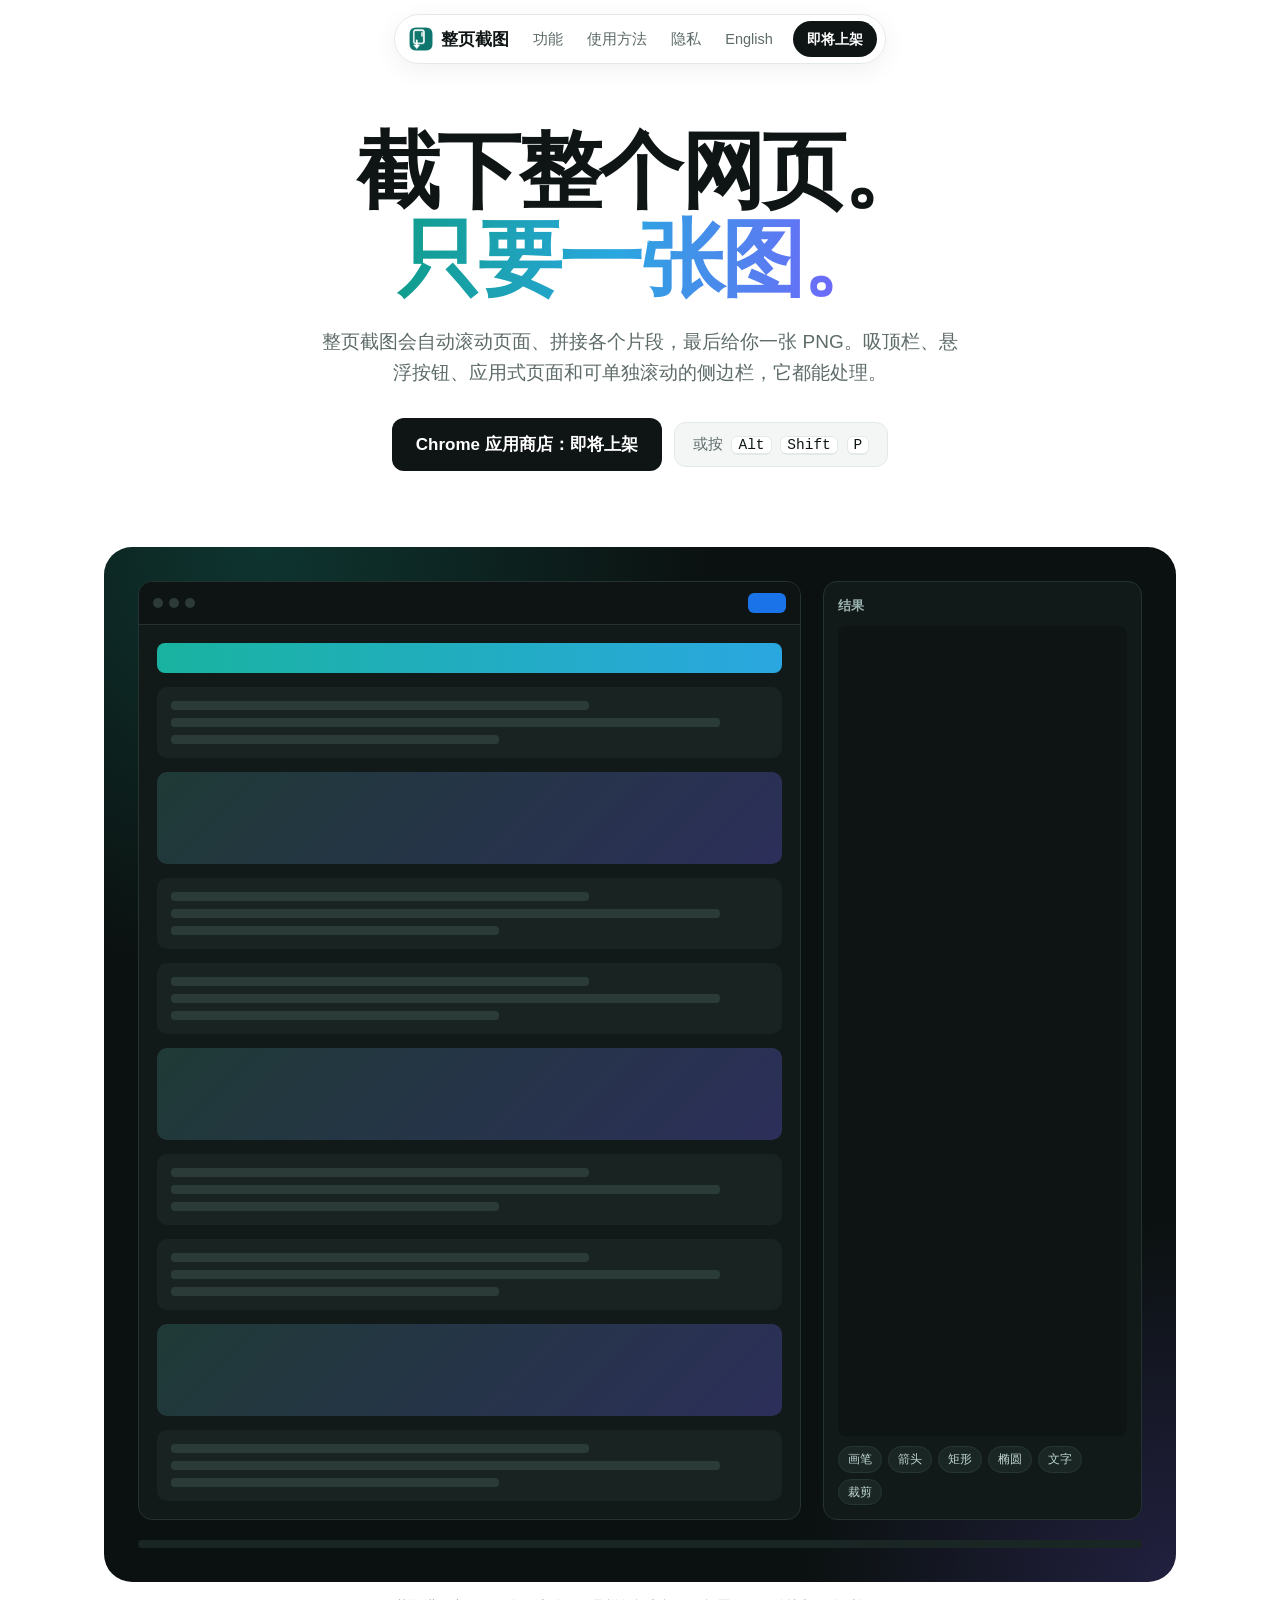
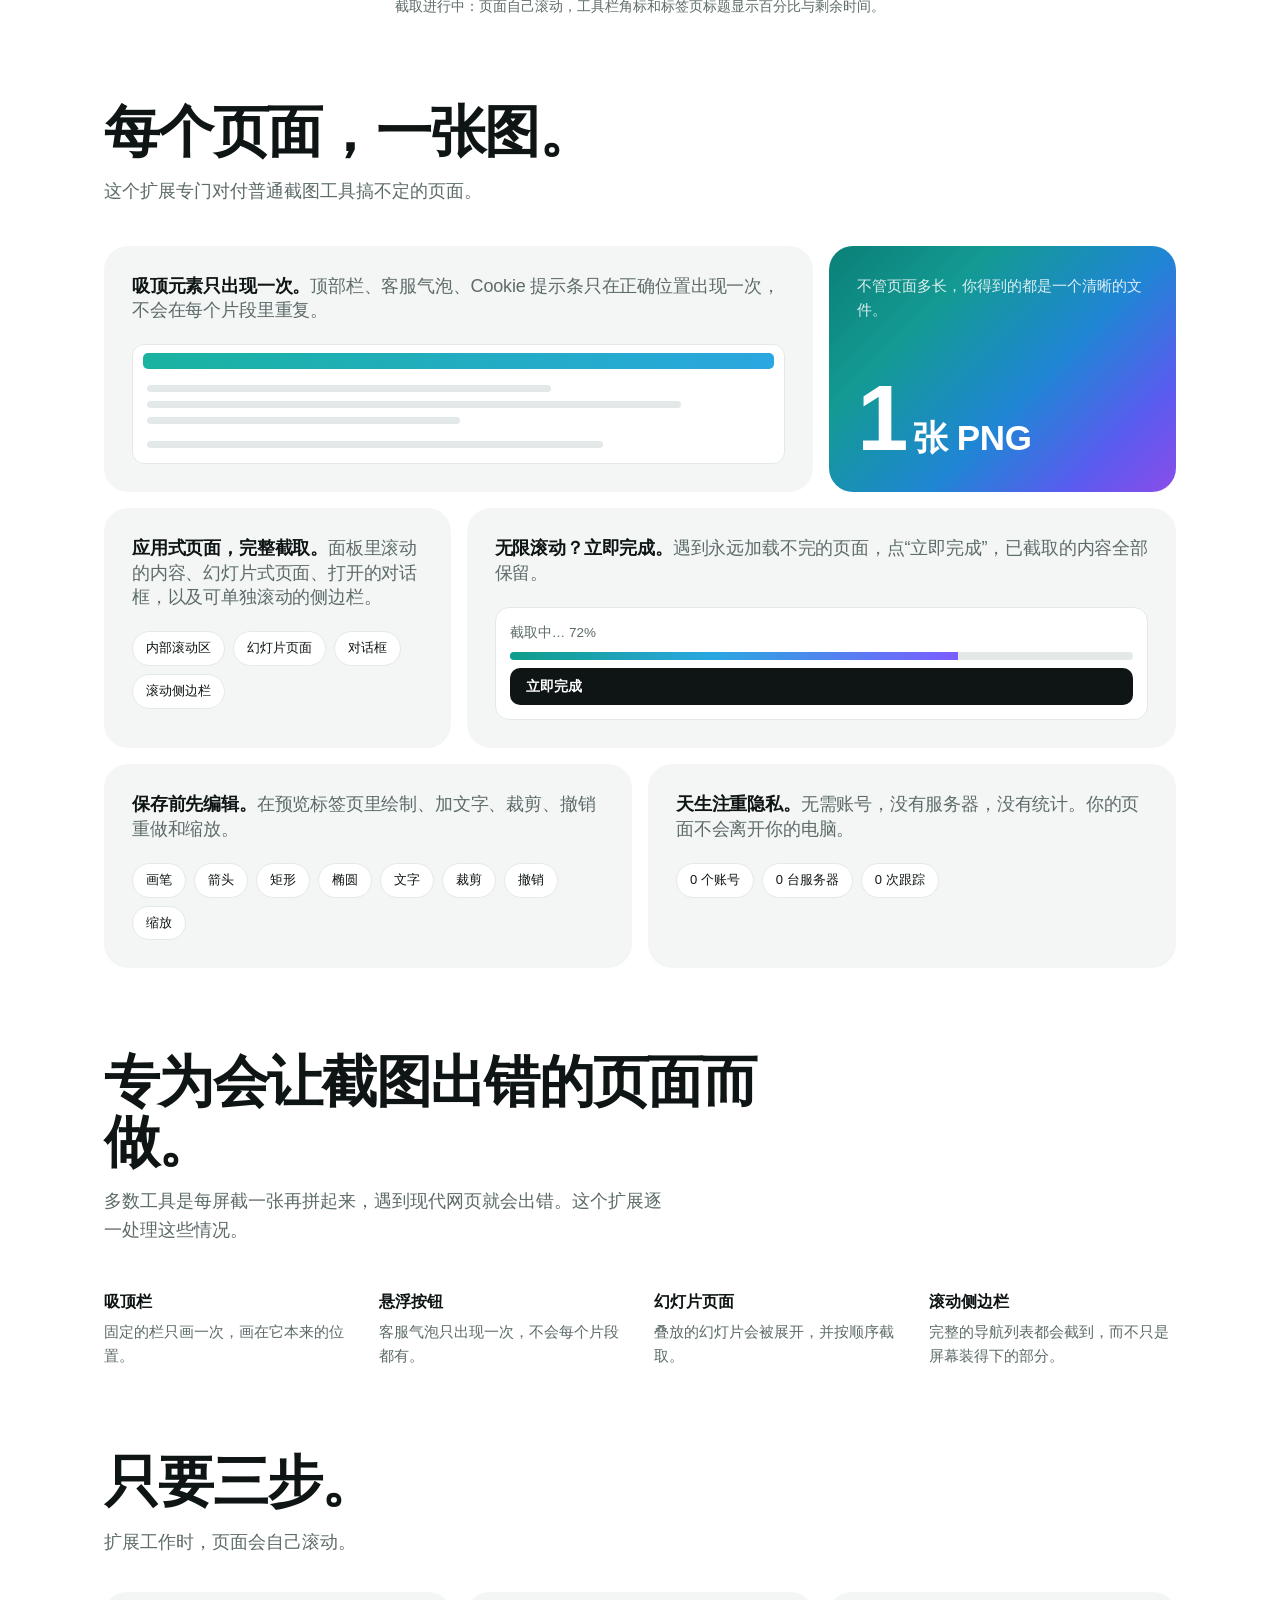
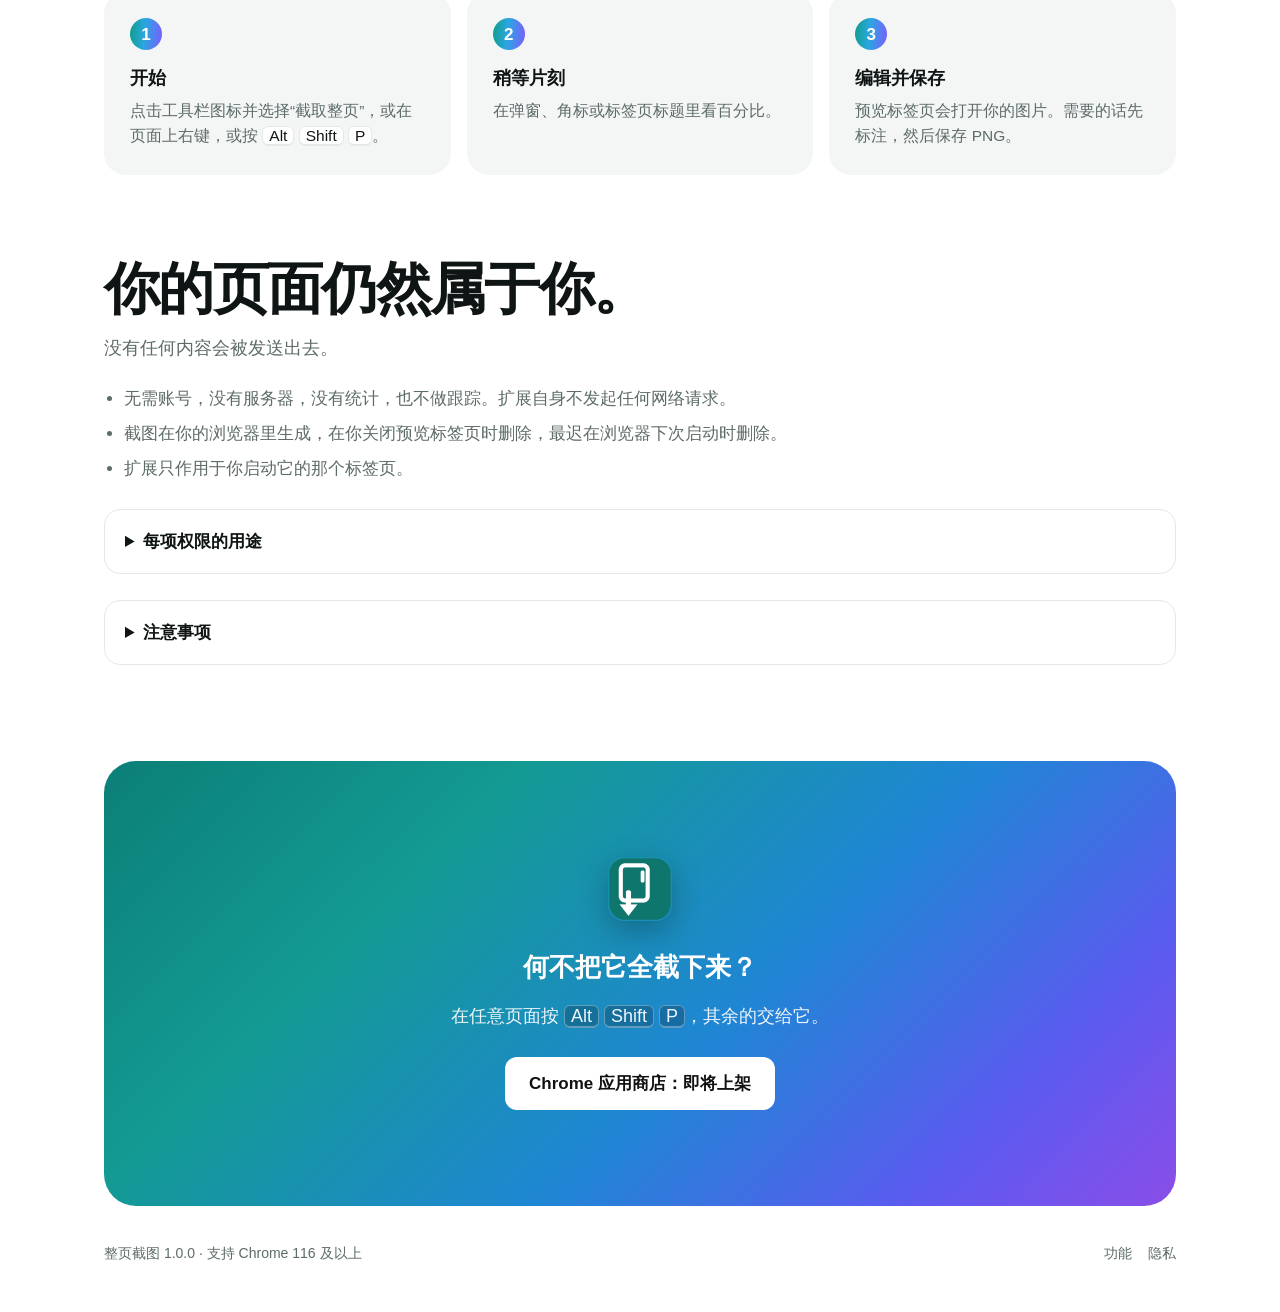
==== zh/index.html @ 61b3d55c "Full Page Capture homepage and privacy policy Co-Authored-By: Claude Sonnet 5.5 <noreply@anthropic.c" ====
<!doctype html>
<html lang="zh-CN">
<head>
<meta charset="utf-8">
<meta name="viewport" content="width=device-width, initial-scale=1">
<title>整页截图 - 把整个网页保存为一张 PNG</title>
<meta name="description" content="一款 Chrome 扩展：把整个可滚动的网页截成一张 PNG。能处理吸顶栏、悬浮按钮、应用式页面、幻灯片式页面和可单独滚动的侧边栏，并自带编辑器。所有数据都留在你的浏览器里。">
<meta property="og:title" content="整页截图 - 把整个网页保存为一张 PNG">
<meta property="og:description" content="一款 Chrome 扩展：把整个可滚动的网页截成一张 PNG。能处理吸顶栏、悬浮按钮、应用式页面、幻灯片式页面和可单独滚动的侧边栏，并自带编辑器。所有数据都留在你的浏览器里。">
<meta property="og:type" content="website">
<link rel="icon" href="../assets/favicon.png">
<link rel="stylesheet" href="../assets/style.css">
</head>
<body>
<div class="nav"><div class="pill">
  <a class="brand" href="./"><img src="../assets/icon.png" alt="" width="24" height="24"><span>整页截图</span></a>
  <a class="l hide-m" href="#features">功能</a><a class="l hide-m" href="#how">使用方法</a><a class="l hide-m" href="#privacy">隐私</a>
  <a class="l" href="../" hreflang="en">English</a>
  <span class="soon">即将上架</span>
</div></div>

<main class="wrap">
  <header class="hero">
    <h1>截下整个网页。<br><span class="grad">只要一张图。</span></h1>
    <p class="lead">整页截图会自动滚动页面、拼接各个片段，最后给你一张 PNG。吸顶栏、悬浮按钮、应用式页面和可单独滚动的侧边栏，它都能处理。</p>
    <div class="cta-row"><span class="btn dark">Chrome 应用商店：即将上架</span><span class="snip">或按 <kbd>Alt</kbd> <kbd>Shift</kbd> <kbd>P</kbd></span></div>
  </header>

  <div class="demo" aria-hidden="true"><div class="stage">
    <div class="browser">
      <div class="bar"><div class="dots"><i></i><i></i><i></i></div>
        <div class="tab"><span>⏳ 8% · 约剩 25 秒 · 产品发布说明</span><span>⏳ 18% · 约剩 9 秒 · 产品发布说明</span><span>⏳ 52% · 约剩 6 秒 · 产品发布说明</span><span>⏳ 86% · 约剩 2 秒 · 产品发布说明</span><span>产品发布说明</span></div><div class="badge"><b>8%</b><b>18%</b><b>52%</b><b>86%</b></div></div>
      <div class="viewport"><div class="page">
        <div class="hdr"></div>
        <div class="blk"><i></i><i></i><i></i></div><div class="blk img"></div><div class="blk"><i></i><i></i><i></i></div>
        <div class="blk"><i></i><i></i><i></i></div><div class="blk img"></div><div class="blk"><i></i><i></i><i></i></div>
        <div class="blk"><i></i><i></i><i></i></div><div class="blk img"></div><div class="blk"><i></i><i></i><i></i></div>
      </div></div>
    </div>
    <div class="result"><h4>结果</h4>
      <div class="strip"><div class="fill"><div class="hdr"></div>
        <div class="blk"><i></i><i></i></div><div class="blk img" style="height:54px"></div><div class="blk"><i></i><i></i></div>
        <div class="blk"><i></i><i></i></div><div class="blk img" style="height:54px"></div><div class="blk"><i></i><i></i></div>
        <div class="blk"><i></i><i></i></div><div class="blk img" style="height:54px"></div></div></div>
      <div class="tools"><u>画笔</u><u>箭头</u><u>矩形</u><u>椭圆</u><u>文字</u><u>裁剪</u></div>
    </div>
  </div><div class="prog"></div></div>
  <p class="demo-cap">截取进行中：页面自己滚动，工具栏角标和标签页标题显示百分比与剩余时间。</p>

  <section id="features">
    <h2>每个页面，一张图。</h2><p class="sub">这个扩展专门对付普通截图工具搞不定的页面。</p>
    <div class="bento">
      <div class="card c4"><h3>吸顶元素只出现一次。<span>顶部栏、客服气泡、Cookie 提示条只在正确位置出现一次，不会在每个片段里重复。</span></h3>
        <div class="mini"><div class="h"></div><div class="l" style="top:40px;width:62%"></div><div class="l" style="top:56px;width:82%"></div><div class="l" style="top:72px;width:48%"></div><div class="l" style="top:96px;width:70%"></div></div></div>
      <div class="card c2 vivid"><small>不管页面多长，你得到的都是一个清晰的文件。</small><div class="big">1<span style="font-size:.38em;letter-spacing:-0.01em;margin-left:8px">张 PNG</span></div></div>
      <div class="card c2"><h3>应用式页面，完整截取。<span>面板里滚动的内容、幻灯片式页面、打开的对话框，以及可单独滚动的侧边栏。</span></h3><div class="chips"><span class="chip">内部滚动区</span><span class="chip">幻灯片页面</span><span class="chip">对话框</span><span class="chip">滚动侧边栏</span></div></div>
      <div class="card c4"><h3>无限滚动？立即完成。<span>遇到永远加载不完的页面，点“立即完成”，已截取的内容全部保留。</span></h3>
        <div class="ui"><div style="color:var(--muted)">截取中… 72%</div><div class="meter"><i></i></div><div class="endbtn">立即完成</div></div></div>
      <div class="card c3"><h3>保存前先编辑。<span>在预览标签页里绘制、加文字、裁剪、撤销重做和缩放。</span></h3><div class="chips"><span class="chip">画笔</span><span class="chip">箭头</span><span class="chip">矩形</span><span class="chip">椭圆</span><span class="chip">文字</span><span class="chip">裁剪</span><span class="chip">撤销</span><span class="chip">缩放</span></div></div>
      <div class="card c3"><h3>天生注重隐私。<span>无需账号，没有服务器，没有统计。你的页面不会离开你的电脑。</span></h3><div class="chips"><span class="chip">0 个账号</span><span class="chip">0 台服务器</span><span class="chip">0 次跟踪</span></div></div>
    </div>
  </section>

  <section>
    <h2>专为会让截图出错的页面而做。</h2><p class="sub">多数工具是每屏截一张再拼起来，遇到现代网页就会出错。这个扩展逐一处理这些情况。</p>
    <div class="cols"><div><h4>吸顶栏</h4><p>固定的栏只画一次，画在它本来的位置。</p></div><div><h4>悬浮按钮</h4><p>客服气泡只出现一次，不会每个片段都有。</p></div><div><h4>幻灯片页面</h4><p>叠放的幻灯片会被展开，并按顺序截取。</p></div><div><h4>滚动侧边栏</h4><p>完整的导航列表都会截到，而不只是屏幕装得下的部分。</p></div></div>
  </section>

  <section id="how">
    <h2>只要三步。</h2><p class="sub">扩展工作时，页面会自己滚动。</p>
    <div class="steps"><div class="step"><div class="n">1</div><h3>开始</h3><p>点击工具栏图标并选择“截取整页”，或在页面上右键，或按 <kbd>Alt</kbd> <kbd>Shift</kbd> <kbd>P</kbd>。</p></div><div class="step"><div class="n">2</div><h3>稍等片刻</h3><p>在弹窗、角标或标签页标题里看百分比。</p></div><div class="step"><div class="n">3</div><h3>编辑并保存</h3><p>预览标签页会打开你的图片。需要的话先标注，然后保存 PNG。</p></div></div>
  </section>

  <section id="privacy">
    <h2>你的页面仍然属于你。</h2><p class="sub">没有任何内容会被发送出去。</p>
    <ul class="plain"><li>无需账号，没有服务器，没有统计，也不做跟踪。扩展自身不发起任何网络请求。</li><li>截图在你的浏览器里生成，在你关闭预览标签页时删除，最迟在浏览器下次启动时删除。</li><li>扩展只作用于你启动它的那个标签页。</li></ul>
    <details><summary>每项权限的用途</summary><table><tr><th>activeTab、scripting</th><td>在你选定的标签页里运行截图脚本。</td></tr><tr><th>downloads</th><td>把完成的 PNG 保存到你的电脑。</td></tr><tr><th>storage、unlimitedStorage</th><td>把较大的图片从截图过程传给预览标签页。</td></tr><tr><th>contextMenus</th><td>在右键菜单里加入“截取整页”。</td></tr><tr><th>tabs</th><td>打开预览标签页，读取页面标题作为文件名，并在无法截取的页面上让图标变灰。</td></tr><tr><th>webNavigation</th><td>在嵌入内容的页面里找到可滚动的框架。</td></tr></table></details>
    <details><summary>注意事项</summary><ul class="plain" style="margin-top:6px"><li>浏览器内部页面（chrome://）和 Chrome 应用商店无法截取，这是 Chrome 的限制。</li><li>要截取本地文件，请为扩展打开“允许访问文件网址”。</li><li>截取在页面高度达到 30,000 CSS 像素或用时 60 秒时停止（以先到者为准），并会提示你。</li><li>动画很多的页面，以及只在你用鼠标滚动时才显示内容的网站，可能与实际页面有差异。</li></ul></details>
  </section>

  <div class="final">
    <img src="../assets/icon.png" alt="" width="64" height="64">
    <h2>何不把它全截下来？</h2><p>在任意页面按 <kbd>Alt</kbd> <kbd>Shift</kbd> <kbd>P</kbd>，其余的交给它。</p>
    <span class="btn white">Chrome 应用商店：即将上架</span>
  </div>

  <footer><span>整页截图 1.0.0 · 支持 Chrome 116 及以上</span><span><a href="#features">功能</a><a href="#privacy">隐私</a></span></footer>
</main>
</body>
</html>
---- assets/style.css ----
:root {
  --bg: #ffffff;
  --text: #0e1514;
  --muted: #5d6b69;
  --card: #f4f6f6;
  --line: #e3e9e8;
  --dark: #0b1110;
  --teal: #0f6f68;
  --g1: #19b3a0;
  --g2: #3b82f6;
  --g3: #7c5cff;
  --g4: #ff7a59;
  --grad: linear-gradient(95deg, #0f9d8a 0%, #2aa7e0 45%, #7c5cff 100%);
  --panel: linear-gradient(135deg, #0b7f77 0%, #139a93 28%, #1f86d4 58%, #5b5bf0 82%, #8a4de8 100%);
}
@media (prefers-color-scheme: dark) {
  :root {
    --bg: #0a0f0e;
    --text: #eef4f2;
    --muted: #9bacaa;
    --card: #131b1a;
    --line: #22302d;
    --dark: #060a0a;
  }
}
* { box-sizing: border-box; }
html { scroll-behavior: smooth; }
body { margin: 0; background: var(--bg); color: var(--text); font: 17px/1.6 -apple-system, BlinkMacSystemFont, "Segoe UI", "PingFang SC", "Microsoft YaHei", Roboto, sans-serif; -webkit-font-smoothing: antialiased; }
a { color: inherit; }
.wrap { max-width: 1120px; margin: 0 auto; padding: 0 24px; }

/* floating pill nav */
.nav { position: sticky; top: 14px; z-index: 20; display: flex; justify-content: center; padding: 0 12px; }
.pill { display: flex; align-items: center; gap: 4px; padding: 6px 8px 6px 14px; border-radius: 999px; background: color-mix(in srgb, var(--bg) 82%, transparent); backdrop-filter: blur(14px); -webkit-backdrop-filter: blur(14px); border: 1px solid var(--line); box-shadow: 0 6px 24px rgba(0,0,0,.06); }
.pill .brand { display: flex; align-items: center; gap: 8px; font-weight: 700; text-decoration: none; margin-right: 10px; }
.pill .brand img { width: 24px; height: 24px; border-radius: 7px; }
.pill a.l { padding: 6px 10px; border-radius: 999px; color: var(--muted); text-decoration: none; font-size: 14.5px; }
.pill a.l:hover { color: var(--text); background: var(--card); }
.pill .soon { margin-left: 6px; padding: 7px 14px; border-radius: 999px; background: var(--text); color: var(--bg); font-size: 14px; font-weight: 600; white-space: nowrap; }

/* hero */
.hero { text-align: center; padding: 78px 0 40px; }
.hero h1 { margin: 0; font-size: clamp(40px, 8vw, 84px); line-height: 1.04; letter-spacing: -0.035em; font-weight: 700; }
.grad { background: var(--grad); -webkit-background-clip: text; background-clip: text; color: transparent; }
.hero p.lead { max-width: 640px; margin: 24px auto 30px; font-size: 19px; color: var(--muted); }
.cta-row { display: flex; flex-wrap: wrap; gap: 12px; justify-content: center; align-items: center; }
.btn { display: inline-block; padding: 13px 24px; border-radius: 12px; font-weight: 600; text-decoration: none; }
.btn.dark { background: var(--text); color: var(--bg); }
.btn.white { background: #fff; color: #111; }
.snip { padding: 12px 18px; border-radius: 12px; background: var(--card); border: 1px solid var(--line); font: 14.5px ui-monospace, SFMono-Regular, Menlo, monospace; color: var(--muted); }
kbd { font: inherit; border: 1px solid var(--line); border-bottom-width: 2px; border-radius: 6px; padding: 0 6px; background: var(--bg); color: var(--text); }

/* demo panel */
.demo { margin: 36px auto 10px; background: var(--dark); border-radius: 28px; padding: clamp(14px, 3vw, 34px); color: #dfe9e7; overflow: hidden; position: relative; }
.demo::before { content: ""; position: absolute; inset: 0; background: radial-gradient(60% 60% at 15% 0%, rgba(25,179,160,.22), transparent 70%), radial-gradient(50% 50% at 100% 100%, rgba(124,92,255,.2), transparent 70%); pointer-events: none; }
.stage { position: relative; display: grid; grid-template-columns: 1.35fr 0.65fr; gap: 22px; align-items: stretch; }
.browser { background: #121a19; border: 1px solid #243230; border-radius: 14px; overflow: hidden; display: flex; flex-direction: column; min-height: 360px; }
.bar { display: flex; align-items: center; gap: 10px; padding: 10px 14px; background: #0d1413; border-bottom: 1px solid #243230; }
.dots { display: flex; gap: 6px; } .dots i { width: 10px; height: 10px; border-radius: 50%; background: #2c3b38; display: block; }
.tab { position: relative; flex: 1; height: 22px; font-size: 12.5px; color: #cfe0dd; overflow: hidden; }
.badge { font-size: 11.5px; font-weight: 700; background: #1a73e8; color: #fff; border-radius: 6px; min-width: 38px; text-align: center; position: relative; height: 20px; overflow: hidden; }
.tab span { position: absolute; left: 0; top: 0; white-space: nowrap; opacity: 0; animation-duration: 9s; animation-iteration-count: infinite; animation-timing-function: step-end; }
.tab span:nth-child(1) { animation-name: w1; } .tab span:nth-child(2) { animation-name: w2; } .tab span:nth-child(3) { animation-name: w3; } .tab span:nth-child(4) { animation-name: w4; } .tab span:nth-child(5) { animation-name: w5; }
.badge b { position: absolute; inset: 0; display: grid; place-items: center; opacity: 0; animation-duration: 9s; animation-iteration-count: infinite; animation-timing-function: step-end; }
.badge b:nth-child(1) { animation-name: w1; } .badge b:nth-child(2) { animation-name: w2; } .badge b:nth-child(3) { animation-name: w3; } .badge b:nth-child(4) { animation-name: w4; }
@keyframes w1 { 0% { opacity: 1; } 12% { opacity: 0; } }
@keyframes w2 { 0% { opacity: 0; } 12% { opacity: 1; } 30% { opacity: 0; } }
@keyframes w3 { 0% { opacity: 0; } 30% { opacity: 1; } 55% { opacity: 0; } }
@keyframes w4 { 0% { opacity: 0; } 55% { opacity: 1; } 80% { opacity: 0; } }
@keyframes w5 { 0% { opacity: 0; } 80% { opacity: 1; } 100% { opacity: 1; } }
.viewport { position: relative; flex: 1; overflow: hidden; }
.page { padding: 18px; display: grid; gap: 14px; animation: scrollpage 9s infinite ease-in-out; }
@keyframes scrollpage { 0%, 6% { transform: translateY(0); } 80%, 100% { transform: translateY(calc(-100% + 330px)); } }
.hdr { position: sticky; top: 0; height: 30px; border-radius: 8px; background: linear-gradient(90deg, #19b3a0, #2aa7e0); }
.blk { border-radius: 10px; background: #182322; padding: 14px; display: grid; gap: 8px; }
.blk i { display: block; height: 9px; border-radius: 4px; background: #2a3b38; } .blk i:nth-child(1) { width: 70%; } .blk i:nth-child(2) { width: 92%; } .blk i:nth-child(3) { width: 55%; }
.blk.img { height: 92px; background: linear-gradient(135deg, #1f3a36, #2c2f5a); }
.result { background: #121a19; border: 1px solid #243230; border-radius: 14px; padding: 14px; display: flex; flex-direction: column; gap: 10px; }
.result h4 { margin: 0; font-size: 12.5px; font-weight: 600; color: #9fb7b3; letter-spacing: .02em; text-transform: uppercase; }
.strip { position: relative; flex: 1; min-height: 240px; border-radius: 8px; overflow: hidden; background: #0d1413; }
.strip .fill { position: absolute; left: 0; right: 0; top: 0; height: 100%; display: grid; gap: 8px; padding: 10px; align-content: start; clip-path: inset(0 0 100% 0); animation: reveal 9s infinite ease-in-out; }
@keyframes reveal { 0%, 6% { clip-path: inset(0 0 100% 0); } 80%, 100% { clip-path: inset(0 0 0 0); } }
.fill .blk { padding: 9px; } .fill .hdr { position: static; height: 20px; }
.tools { display: flex; flex-wrap: wrap; gap: 6px; }
.tools u { text-decoration: none; font-size: 11.5px; padding: 3px 9px; border-radius: 999px; background: #1a2624; color: #bfd6d2; border: 1px solid #263634; }
.prog { margin-top: 20px; height: 8px; border-radius: 999px; background: #1a2624; overflow: hidden; position: relative; }
.prog::after { content: ""; position: absolute; inset: 0; width: 0; background: var(--grad); border-radius: 999px; animation: prog 9s infinite ease-in-out; }
@keyframes prog { 0%, 6% { width: 0; } 80%, 100% { width: 100%; } }
.demo-cap { margin: 14px 0 0; text-align: center; font-size: 13.5px; color: var(--muted); }

/* sections */
section { padding: 84px 0 0; }
section h2 { margin: 0; font-size: clamp(32px, 5.2vw, 56px); line-height: 1.06; letter-spacing: -0.03em; font-weight: 700; max-width: 760px; }
section p.sub { margin: 16px 0 0; max-width: 560px; color: var(--muted); font-size: 18px; }
.bento { display: grid; grid-template-columns: repeat(6, 1fr); gap: 16px; margin-top: 40px; }
.card { background: var(--card); border-radius: 24px; padding: 28px; display: flex; flex-direction: column; gap: 22px; overflow: hidden; }
.card h3 { margin: 0; font-size: 18px; line-height: 1.35; font-weight: 600; letter-spacing: -0.01em; }
.card h3 span { color: var(--muted); font-weight: 400; }
.c3 { grid-column: span 3; } .c2 { grid-column: span 2; } .c4 { grid-column: span 4; }
.card.vivid { background: var(--panel); color: #fff; justify-content: space-between; }
.card.vivid small { font-size: 15px; opacity: .85; }
.big { font-size: clamp(52px, 8vw, 92px); font-weight: 700; letter-spacing: -0.04em; line-height: 1; }
.big sup { font-size: .4em; vertical-align: top; position: relative; top: .25em; margin-right: 2px; }
.ui { background: var(--bg); border: 1px solid var(--line); border-radius: 14px; padding: 14px; display: grid; gap: 8px; font-size: 13.5px; }
.row { display: flex; align-items: center; justify-content: space-between; gap: 10px; padding: 8px 10px; border-radius: 9px; border: 1px solid var(--line); }
.row .tag { font-size: 11.5px; padding: 1px 8px; border-radius: 999px; background: var(--card); color: var(--muted); }
.row.on { border-color: var(--g1); } .row.on .tag { background: #d9f3ef; color: #0a6a5f; }
.chips { display: flex; flex-wrap: wrap; gap: 8px; }
.chip { font-size: 13px; padding: 6px 13px; border-radius: 999px; background: var(--bg); border: 1px solid var(--line); }
.mini { position: relative; height: 120px; border-radius: 12px; background: var(--bg); border: 1px solid var(--line); overflow: hidden; }
.mini .h { position: absolute; left: 10px; right: 10px; top: 8px; height: 16px; border-radius: 5px; background: linear-gradient(90deg, #19b3a0, #2aa7e0); }
.mini .l { position: absolute; left: 14px; height: 7px; border-radius: 4px; background: var(--line); }
.endbtn { align-self: flex-start; padding: 8px 16px; border-radius: 10px; background: var(--text); color: var(--bg); font-size: 13.5px; font-weight: 600; }
.meter { height: 8px; border-radius: 999px; background: var(--line); overflow: hidden; } .meter i { display: block; height: 100%; width: 72%; background: var(--grad); }

.cols { display: grid; grid-template-columns: repeat(4, 1fr); gap: 28px; margin-top: 44px; }
.cols h4 { margin: 0 0 6px; font-size: 16px; } .cols p { margin: 0; color: var(--muted); font-size: 15px; }
.steps { display: grid; grid-template-columns: repeat(3, 1fr); gap: 16px; margin-top: 36px; }
.step { background: var(--card); border-radius: 22px; padding: 26px; } .step .n { width: 32px; height: 32px; border-radius: 50%; display: grid; place-items: center; font-weight: 700; color: #fff; background: var(--grad); margin-bottom: 14px; }
.step h3 { margin: 0 0 6px; font-size: 18px; } .step p { margin: 0; color: var(--muted); font-size: 15.5px; }
details { margin-top: 26px; border: 1px solid var(--line); border-radius: 16px; padding: 4px 20px; }
details summary { cursor: pointer; padding: 14px 0; font-weight: 600; }
table { width: 100%; border-collapse: collapse; font-size: 15px; margin-bottom: 14px; } th, td { text-align: left; padding: 10px 0; border-top: 1px solid var(--line); vertical-align: top; } th { width: 34%; font-weight: 600; padding-right: 14px; } td { color: var(--muted); }
ul.plain { margin: 22px 0 0; padding-left: 20px; color: var(--muted); } ul.plain li { margin: 8px 0; }

.final { margin-top: 96px; border-radius: 32px; background: var(--panel); color: #fff; text-align: center; padding: clamp(44px, 8vw, 96px) 24px; }
.final img { width: 64px; height: 64px; border-radius: 16px; box-shadow: 0 10px 30px rgba(0,0,0,.25); }
.final h2 { margin: 18px auto 0; text-align: center; color: #fff; }
.final p { margin: 14px auto 26px; max-width: 480px; opacity: .92; font-size: 18px; }
.final kbd { background: rgba(0,0,0,.22); border-color: rgba(255,255,255,.35); color: #fff; }
footer { display: flex; flex-wrap: wrap; gap: 12px; justify-content: space-between; padding: 36px 0 48px; color: var(--muted); font-size: 14px; }
footer a { text-decoration: none; margin-left: 16px; }

@media (max-width: 900px) {
  .stage { grid-template-columns: 1fr; }
  .bento { grid-template-columns: 1fr; } .c2, .c3, .c4 { grid-column: auto; }
  .cols, .steps { grid-template-columns: 1fr 1fr; }
  .pill a.l.hide-m { display: none; }
}
@media (max-width: 560px) { .cols, .steps { grid-template-columns: 1fr; } .hero { padding-top: 52px; } }
@media (prefers-reduced-motion: reduce) { .page, .strip .fill, .prog::after, .tab span, .badge b { animation: none !important; } .tab span:nth-child(3), .badge b:nth-child(3) { opacity: 1; } .strip .fill { clip-path: none; } .prog::after { width: 60%; } }

/* text pages (privacy policy) */
.doc { max-width: 760px; padding-top: 72px; padding-bottom: 96px; }
.doc h1 { font-size: clamp(34px, 6vw, 52px); letter-spacing: -0.03em; margin: 0 0 6px; }
.doc .upd { color: var(--muted); margin: 0 0 36px; }
.doc h2 { font-size: 22px; margin: 34px 0 6px; letter-spacing: -0.01em; }
.doc p { margin: 0; color: var(--muted); font-size: 17px; }
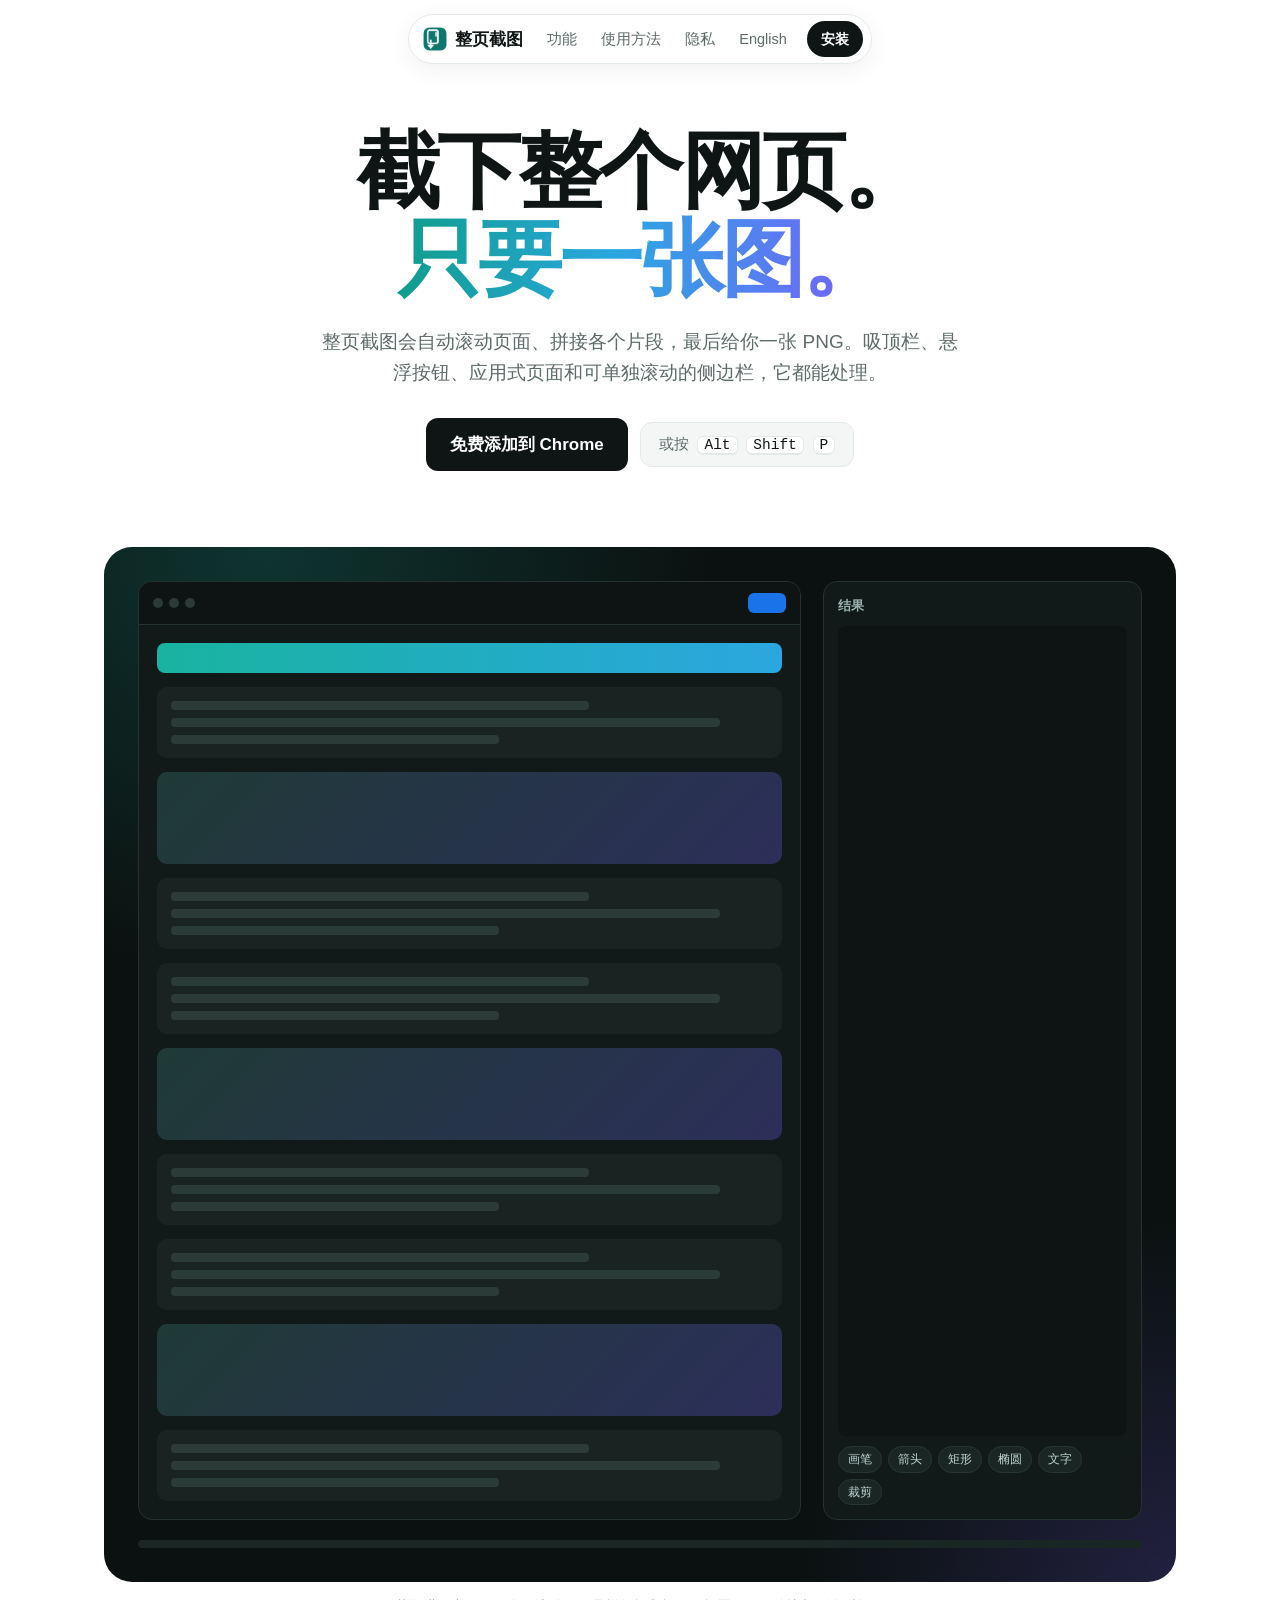
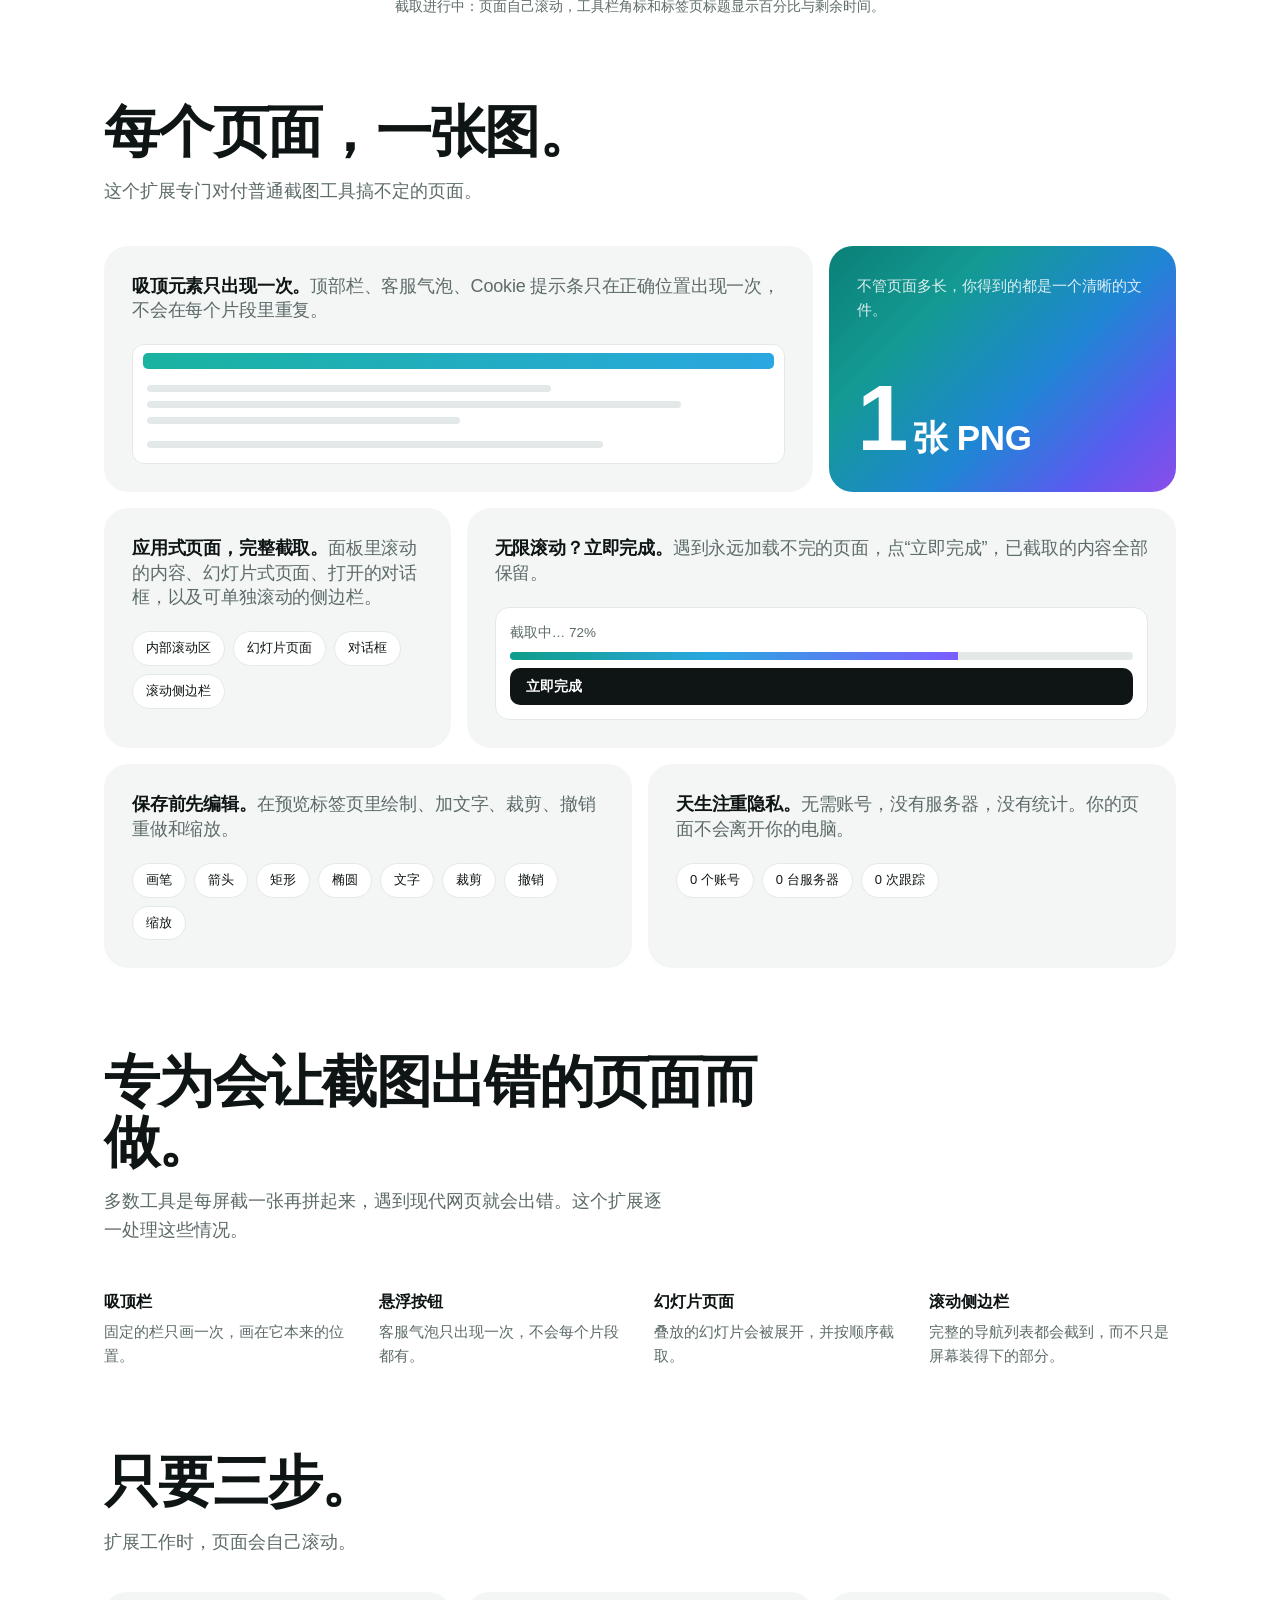
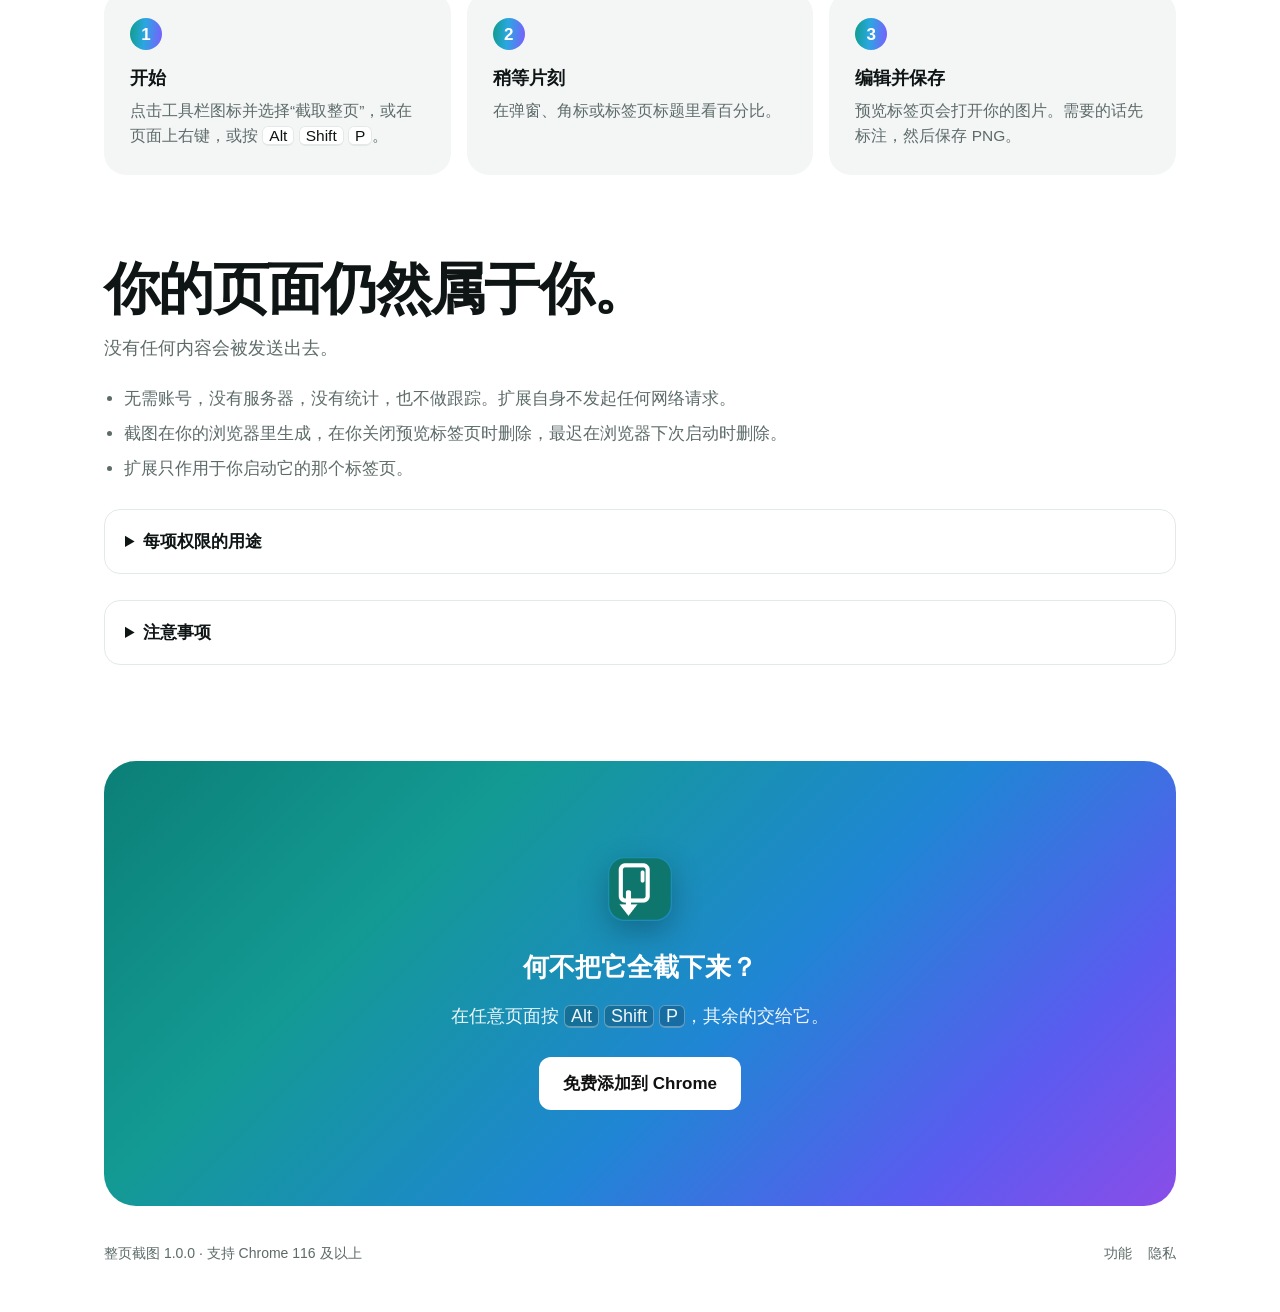
==== commit 43d5315b: "Link the install buttons to the Chrome Web Store listing Co-Authored-By: Claude Opus 5.5 <noreply@an" ====
--- a/zh/index.html
+++ b/zh/index.html
@@ -16,14 +16,14 @@
   <a class="brand" href="./"><img src="../assets/icon.png" alt="" width="24" height="24"><span>整页截图</span></a>
   <a class="l hide-m" href="#features">功能</a><a class="l hide-m" href="#how">使用方法</a><a class="l hide-m" href="#privacy">隐私</a>
   <a class="l" href="../" hreflang="en">English</a>
-  <span class="soon">即将上架</span>
+  <a class="soon" href="https://chromewebstore.google.com/detail/full-page-capture/hlnnabepehihccjddodmelmaidllmpme?hl=zh-CN">安装</a>
 </div></div>
 
 <main class="wrap">
   <header class="hero">
     <h1>截下整个网页。<br><span class="grad">只要一张图。</span></h1>
     <p class="lead">整页截图会自动滚动页面、拼接各个片段，最后给你一张 PNG。吸顶栏、悬浮按钮、应用式页面和可单独滚动的侧边栏，它都能处理。</p>
-    <div class="cta-row"><span class="btn dark">Chrome 应用商店：即将上架</span><span class="snip">或按 <kbd>Alt</kbd> <kbd>Shift</kbd> <kbd>P</kbd></span></div>
+    <div class="cta-row"><a class="btn dark" href="https://chromewebstore.google.com/detail/full-page-capture/hlnnabepehihccjddodmelmaidllmpme?hl=zh-CN">免费添加到 Chrome</a><span class="snip">或按 <kbd>Alt</kbd> <kbd>Shift</kbd> <kbd>P</kbd></span></div>
   </header>
 
   <div class="demo" aria-hidden="true"><div class="stage">
@@ -81,7 +81,7 @@
   <div class="final">
     <img src="../assets/icon.png" alt="" width="64" height="64">
     <h2>何不把它全截下来？</h2><p>在任意页面按 <kbd>Alt</kbd> <kbd>Shift</kbd> <kbd>P</kbd>，其余的交给它。</p>
-    <span class="btn white">Chrome 应用商店：即将上架</span>
+    <a class="btn white" href="https://chromewebstore.google.com/detail/full-page-capture/hlnnabepehihccjddodmelmaidllmpme?hl=zh-CN">免费添加到 Chrome</a>
   </div>
 
   <footer><span>整页截图 1.0.0 · 支持 Chrome 116 及以上</span><span><a href="#features">功能</a><a href="#privacy">隐私</a></span></footer>
--- a/assets/style.css
+++ b/assets/style.css
@@ -36,7 +36,7 @@
 .pill .brand img { width: 24px; height: 24px; border-radius: 7px; }
 .pill a.l { padding: 6px 10px; border-radius: 999px; color: var(--muted); text-decoration: none; font-size: 14.5px; }
 .pill a.l:hover { color: var(--text); background: var(--card); }
-.pill .soon { margin-left: 6px; padding: 7px 14px; border-radius: 999px; background: var(--text); color: var(--bg); font-size: 14px; font-weight: 600; white-space: nowrap; }
+.pill .soon { margin-left: 6px; padding: 7px 14px; border-radius: 999px; background: var(--text); color: var(--bg); font-size: 14px; font-weight: 600; white-space: nowrap; text-decoration: none; }
 
 /* hero */
 .hero { text-align: center; padding: 78px 0 40px; }
